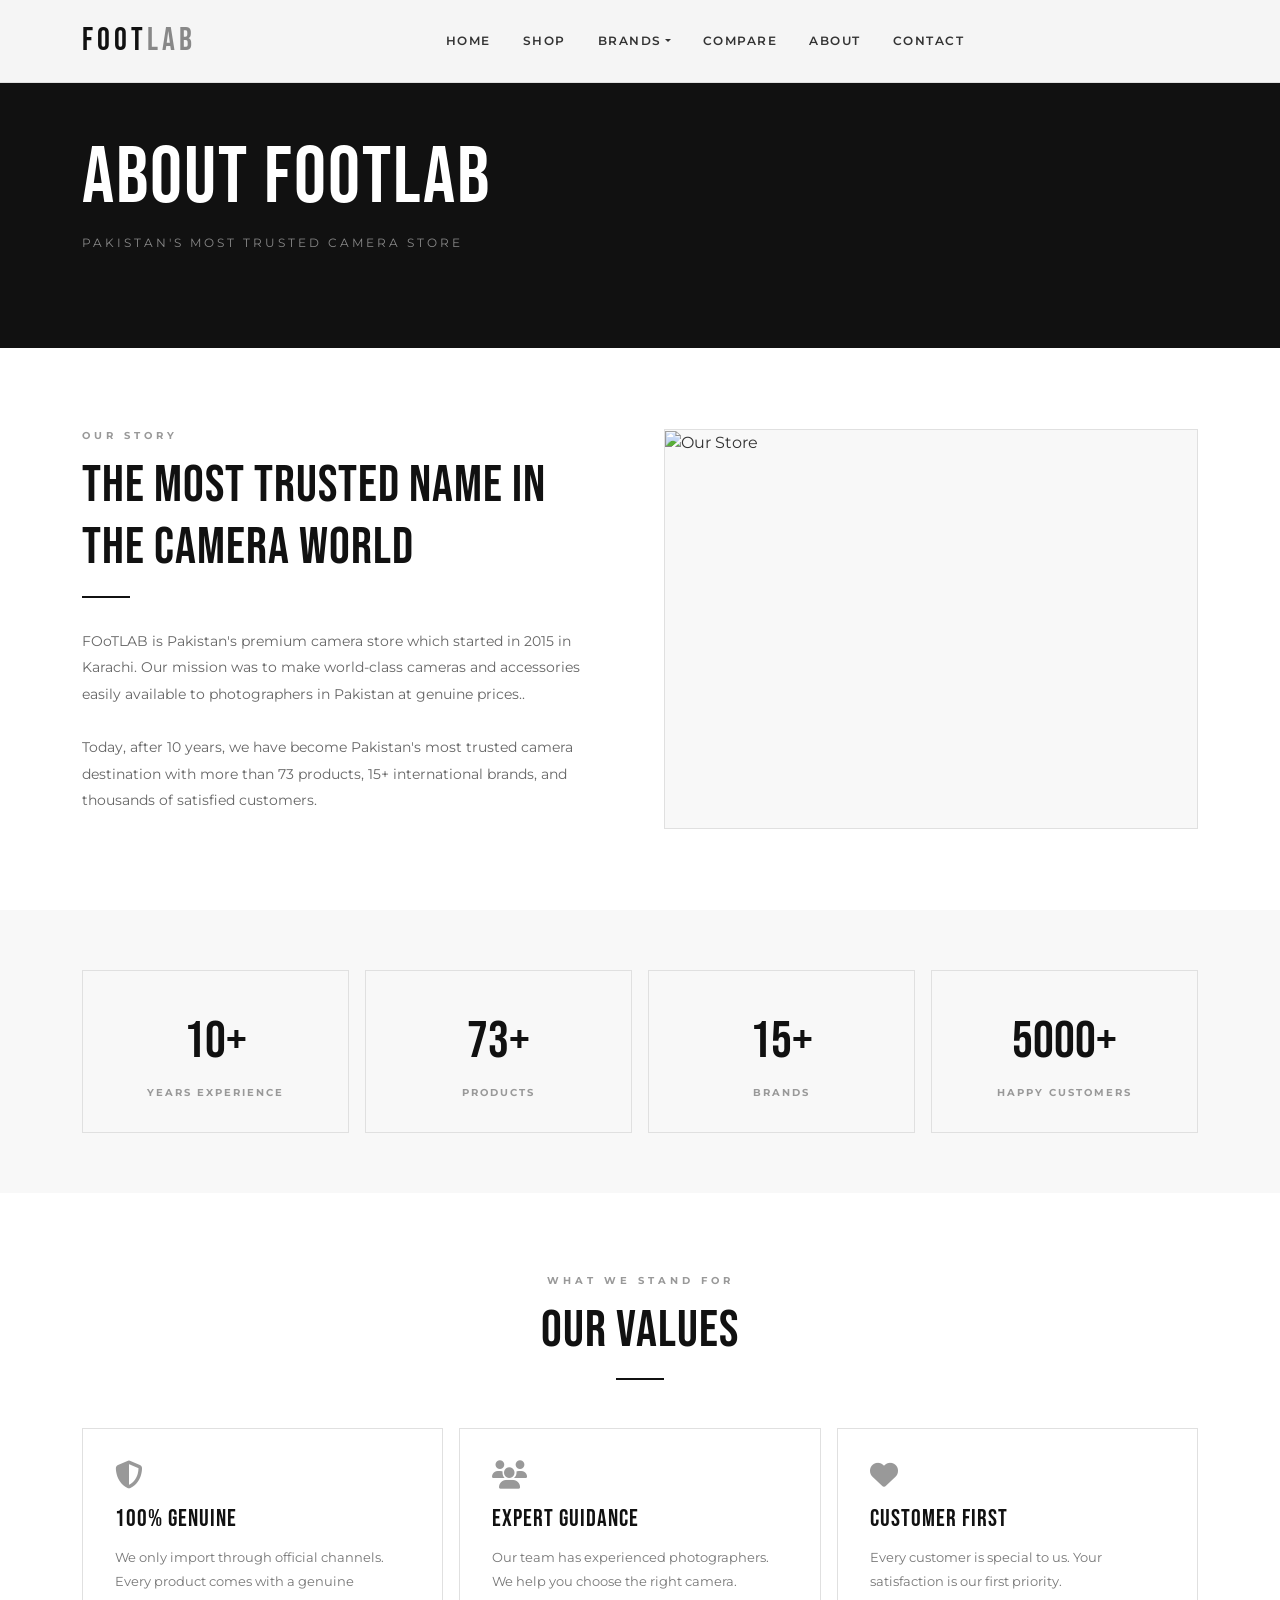
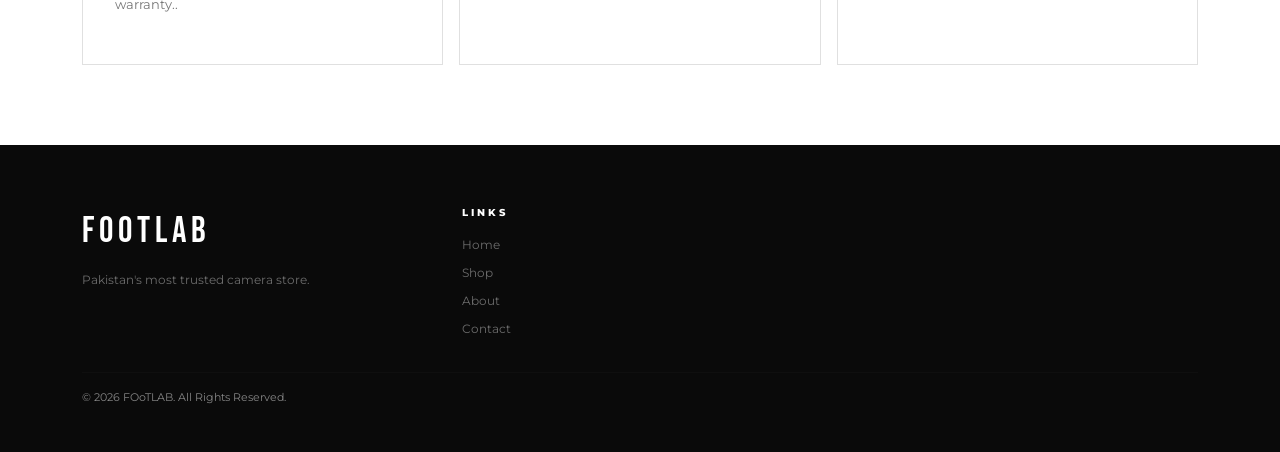
==== pages/about.html @ 653e2190 "new project" ====
<!DOCTYPE html>
<html lang="en">

<head>
  <meta charset="UTF-8">
  <meta name="viewport" content="width=device-width, initial-scale=1.0">
  <title>About Us - FOoTLAB</title>
  <link rel="stylesheet" href="https://cdn.jsdelivr.net/npm/bootstrap@5.3.2/dist/css/bootstrap.min.css">
  <link rel="stylesheet" href="https://cdnjs.cloudflare.com/ajax/libs/font-awesome/6.4.0/css/all.min.css">
  <link
    href="https://fonts.googleapis.com/css2?family=Bebas+Neue&family=Montserrat:wght@300;400;500;600;700&display=swap"
    rel="stylesheet">
  <style>
    :root {
      --black: #111;
      --off-white: #f8f8f8;
      --border: #e0e0e0;
    }

    * {
      margin: 0;
      padding: 0;
      box-sizing: border-box;
    }

    body {
      font-family: 'Montserrat', sans-serif;
      background: #fff;
      color: #333;
    }

    .navbar {
      background: rgba(255, 255, 255, 0.96);
      backdrop-filter: blur(12px);
      border-bottom: 1px solid var(--border);
      padding: 12px 0;
      position: fixed;
      top: 0;
      width: 100%;
      z-index: 1000;
    }

    .navbar.scrolled {
      box-shadow: 0 4px 20px rgba(0, 0, 0, 0.08);
    }

    .navbar-brand {
      font-family: 'Bebas Neue', sans-serif;
      font-size: 32px;
      letter-spacing: 4px;
      color: var(--black) !important;
    }

    .navbar-brand span {
      color: #888;
    }

    .nav-link {
      font-size: 12px;
      font-weight: 600;
      letter-spacing: 1.5px;
      text-transform: uppercase;
      color: #333 !important;
      padding: 8px 16px !important;
    }

    .nav-link:hover {
      color: var(--black) !important;
    }

    .dropdown-menu {
      border: 1px solid var(--border);
      border-radius: 0;
      box-shadow: 0 8px 30px rgba(0, 0, 0, 0.1);
      padding: 8px 0;
    }

    .dropdown-item {
      font-size: 12px;
      font-weight: 600;
      letter-spacing: 1px;
      text-transform: uppercase;
      padding: 10px 20px;
      transition: all 0.2s;
    }

    .dropdown-item:hover {
      background: var(--off-white);
      padding-left: 28px;
    }

    .page-hero {
      background: var(--black);
      padding: 130px 0 80px;
      position: relative;
      overflow: hidden;
    }

    .page-hero::before {
      content: '';
      position: absolute;
      inset: 0;
      background: url('https://tse2.mm.bing.net/th/id/OIP.GCqFS8BpcJ4ZLHNlQjykfwHaE8?rs=1&pid=ImgDetMain&o=7&rm=3') center/cover;
      opacity: 0.15;
    }

    .page-hero-title {
      font-family: 'Bebas Neue', sans-serif;
      font-size: 80px;
      color: white;
      letter-spacing: 2px;
      position: relative;
    }

    .page-hero-sub {
      font-size: 12px;
      color: rgba(255, 255, 255, 0.5);
      letter-spacing: 3px;
      text-transform: uppercase;
      position: relative;
      margin-top: 8px;
    }

    section {
      padding: 80px 0;
    }

    .sec-label {
      font-size: 10px;
      font-weight: 700;
      letter-spacing: 4px;
      text-transform: uppercase;
      color: #999;
      margin-bottom: 12px;
    }

    .sec-title {
      font-family: 'Bebas Neue', sans-serif;
      font-size: 52px;
      letter-spacing: 1px;
      color: var(--black);
    }

    .sec-line {
      width: 48px;
      height: 2px;
      background: var(--black);
      margin: 16px 0 30px;
    }

    .body-text {
      font-size: 14px;
      line-height: 1.9;
      color: #666;
    }

    .stat-box {
      border: 1px solid var(--border);
      padding: 32px;
      text-align: center;
    }

    .stat-num {
      font-family: 'Bebas Neue', sans-serif;
      font-size: 52px;
      color: var(--black);
    }

    .stat-lbl {
      font-size: 10px;
      font-weight: 700;
      letter-spacing: 2px;
      text-transform: uppercase;
      color: #999;
      margin-top: 4px;
    }

    .team-card {
      border: 1px solid var(--border);
      overflow: hidden;
      transition: all 0.3s;
    }

    .team-card:hover {
      transform: translateY(-4px);
      box-shadow: 0 12px 40px rgba(0, 0, 0, 0.1);
    }

    .team-img {
      height: 220px;
      background: var(--off-white);
      overflow: hidden;
    }

    .team-img img {
      width: 100%;
      height: 100%;
      object-fit: cover;
    }

    .team-body {
      padding: 20px;
    }

    .team-name {
      font-family: 'Bebas Neue', sans-serif;
      font-size: 22px;
      letter-spacing: 1px;
      color: var(--black);
    }

    .team-role {
      font-size: 11px;
      font-weight: 700;
      letter-spacing: 2px;
      text-transform: uppercase;
      color: #999;
      margin-top: 4px;
    }

    footer {
      background: #0a0a0a;
      color: rgba(255, 255, 255, 0.5);
      padding: 60px 0 30px;
    }

    .footer-brand {
      font-family: 'Bebas Neue', sans-serif;
      font-size: 36px;
      letter-spacing: 5px;
      color: white;
      margin-bottom: 12px;
    }

    .footer-link {
      display: block;
      font-size: 12px;
      color: rgba(255, 255, 255, 0.4);
      text-decoration: none;
      margin-bottom: 10px;
      transition: color 0.2s;
    }

    .footer-link:hover {
      color: white;
    }
  </style>
</head>

<body>
  <nav class="navbar navbar-expand-lg" id="mainNav">
    <div class="container">
      <a class="navbar-brand" href="../index.html">FOOT<span>LAB</span></a>
      <button class="navbar-toggler border-0" type="button" data-bs-toggle="collapse" data-bs-target="#navMenu"><span
          class="navbar-toggler-icon"></span></button>
      <div class="collapse navbar-collapse" id="navMenu">
        <ul class="navbar-nav mx-auto">
          <li class="nav-item"><a class="nav-link" href="../index.html">Home</a></li>
          <li class="nav-item"><a class="nav-link" href="shop.html">Shop</a></li>
          <li class="nav-item dropdown">
            <a class="nav-link dropdown-toggle" href="#" data-bs-toggle="dropdown">Brands</a>
            <ul class="dropdown-menu" id="brandDropdown">
              <li><a class="dropdown-item" href="shop.html?brand=all">All Brands</a></li>
              <li>
                <hr class="dropdown-divider">
              </li>
            </ul>
          </li>
          <li class="nav-item"><a class="nav-link" href="pages/compare.html">Compare</a></li>
          <li class="nav-item"><a class="nav-link active" href="about.html">About</a></li>
          <li class="nav-item"><a class="nav-link" href="contact.html">Contact</a></li>
        </ul>
      </div>
    </div>
  </nav>

  <div class="page-hero">
    <div class="container">
      <h1 class="page-hero-title">About FOoTLAB</h1>
      <p class="page-hero-sub">Pakistan's Most Trusted Camera Store</p>
    </div>
  </div>

  <!-- Our Story -->
  <section>
    <div class="container">
      <div class="row align-items-center g-5">
        <div class="col-lg-6">
          <p class="sec-label">Our Story</p>
          <h2 class="sec-title">The most trusted name in the camera world</h2>
          <div class="sec-line"></div>
          <p class="body-text">FOoTLAB is Pakistan's premium camera store which started in 2015 in Karachi. Our mission
            was to make world-class cameras
            and accessories easily available to photographers in Pakistan at genuine prices..<br><br>Today, after 10
            years, we have become Pakistan's most trusted camera destination with more than 73 products, 15+
            international brands, and thousands of satisfied customers.</p>
        </div>
        <div class="col-lg-6">
          <div style="background:var(--off-white);border:1px solid var(--border);aspect-ratio:4/3;overflow:hidden;">
            <img src="https://images.unsplash.com/photo-1556906781-9a414e2a9c86?w=800&q=80"
              style="width:100%;height:100%;object-fit:cover;" alt="Our Store">
          </div>
        </div>
      </div>
    </div>
  </section>

  <!-- Stats -->
  <section style="background:var(--off-white);padding:60px 0;">
    <div class="container">
      <div class="row g-3">
        <div class="col-6 col-md-3">
          <div class="stat-box">
            <div class="stat-num">10+</div>
            <div class="stat-lbl">Years Experience</div>
          </div>
        </div>
        <div class="col-6 col-md-3">
          <div class="stat-box">
            <div class="stat-num">73+</div>
            <div class="stat-lbl">Products</div>
          </div>
        </div>
        <div class="col-6 col-md-3">
          <div class="stat-box">
            <div class="stat-num">15+</div>
            <div class="stat-lbl">Brands</div>
          </div>
        </div>
        <div class="col-6 col-md-3">
          <div class="stat-box">
            <div class="stat-num">5000+</div>
            <div class="stat-lbl">Happy Customers</div>
          </div>
        </div>
      </div>
    </div>
  </section>

  <!-- Mission -->
  <section>
    <div class="container">
      <div class="text-center mb-5">
        <p class="sec-label">What We Stand For</p>
        <h2 class="sec-title">Our Values</h2>
        <div class="sec-line mx-auto"></div>
      </div>
      <div class="row g-3">
        <div class="col-md-4">
          <div style="padding:32px;border:1px solid var(--border);height:100%;">
            <i class="fas fa-shield-alt" style="font-size:28px;margin-bottom:16px;color:#999;"></i>
            <h3
              style="font-family:'Bebas Neue',sans-serif;font-size:24px;letter-spacing:1px;color:var(--black);margin-bottom:12px;">
              100% Genuine</h3>
            <p style="font-size:13px;color:#777;line-height:1.8;">We only import through official channels. Every
              product comes with a genuine warranty..</p>
          </div>
        </div>
        <div class="col-md-4">
          <div style="padding:32px;border:1px solid var(--border);height:100%;">
            <i class="fas fa-users" style="font-size:28px;margin-bottom:16px;color:#999;"></i>
            <h3
              style="font-family:'Bebas Neue',sans-serif;font-size:24px;letter-spacing:1px;color:var(--black);margin-bottom:12px;">
              Expert Guidance</h3>
            <p style="font-size:13px;color:#777;line-height:1.8;">Our team has experienced photographers. We help you
              choose the right camera.</p>
          </div>
        </div>
        <div class="col-md-4">
          <div style="padding:32px;border:1px solid var(--border);height:100%;">
            <i class="fas fa-heart" style="font-size:28px;margin-bottom:16px;color:#999;"></i>
            <h3
              style="font-family:'Bebas Neue',sans-serif;font-size:24px;letter-spacing:1px;color:var(--black);margin-bottom:12px;">
              Customer First</h3>
            <p style="font-size:13px;color:#777;line-height:1.8;">Every customer is special to us. Your satisfaction is
              our first priority.</p>
          </div>
        </div>
      </div>
    </div>
  </section>

  <footer>
    <div class="container">
      <div class="row g-4 mb-4">
        <div class="col-lg-4">
          <div class="footer-brand">FOoTLAB</div>
          <p style="font-size:12px;color:rgba(255,255,255,0.4);">Pakistan's most trusted camera store.</p>
        </div>
        <div class="col-6 col-lg-2">
          <div
            style="font-size:10px;font-weight:800;letter-spacing:3px;text-transform:uppercase;color:white;margin-bottom:16px;">
            Links</div>
          <a href="../index.html" class="footer-link">Home</a>
          <a href="shop.html" class="footer-link">Shop</a>
          <a href="about.html" class="footer-link">About</a>
          <a href="contact.html" class="footer-link">Contact</a>
        </div>
      </div>
      <hr style="border-color:rgba(255,255,255,0.08);">
      <p style="font-size:11px;">© 2026 FOoTLAB. All Rights Reserved.</p>
    </div>
  </footer>

  <script src="https://code.jquery.com/jquery-3.7.1.min.js"></script>
  <script src="https://cdn.jsdelivr.net/npm/bootstrap@5.3.2/dist/js/bootstrap.bundle.min.js"></script>
  <script src="../assets/js/products.js"></script>
  <script>
    $(window).on('scroll', function () { if ($(this).scrollTop() > 50) $('#mainNav').addClass('scrolled'); else $('#mainNav').removeClass('scrolled'); });
    brands.forEach(b => { $('#brandDropdown').append(`<li><a class="dropdown-item" href="shop.html?brand=${b}">${b}</a></li>`); });
  </script>
</body>

</html>
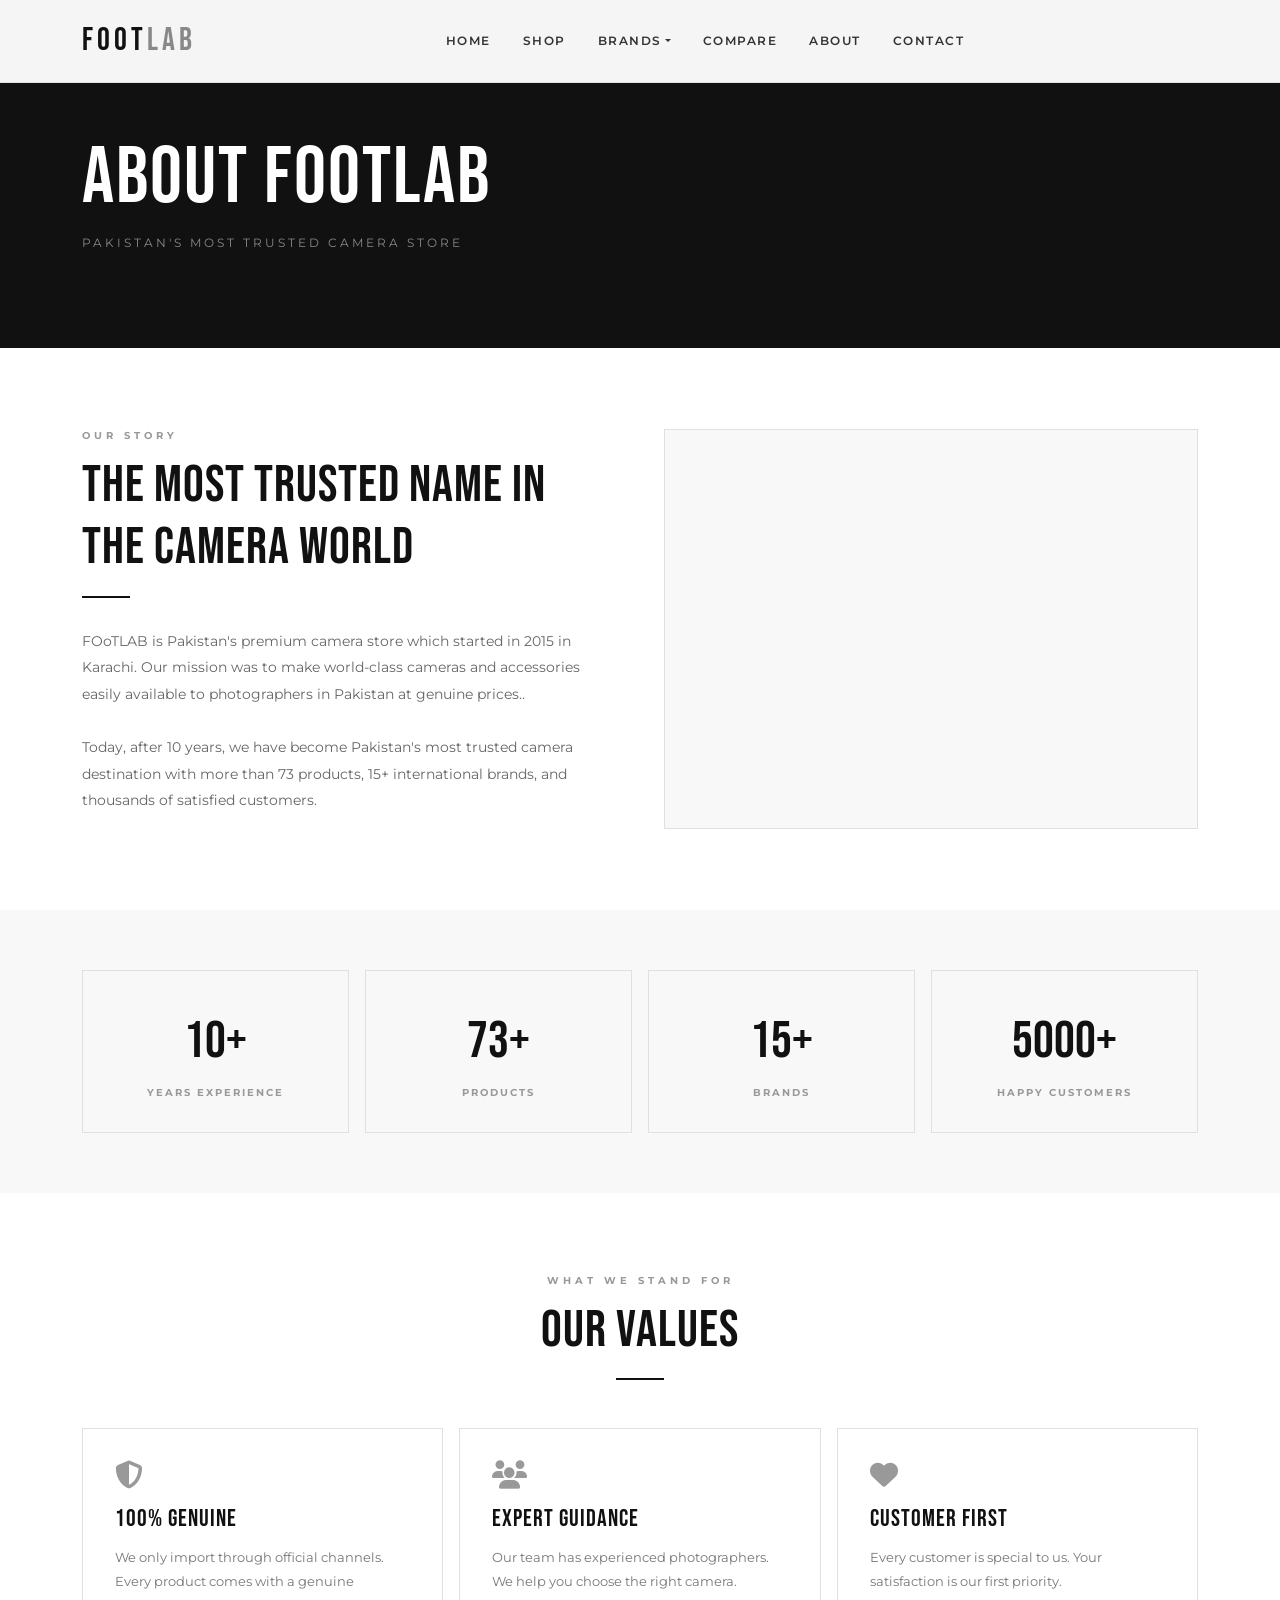
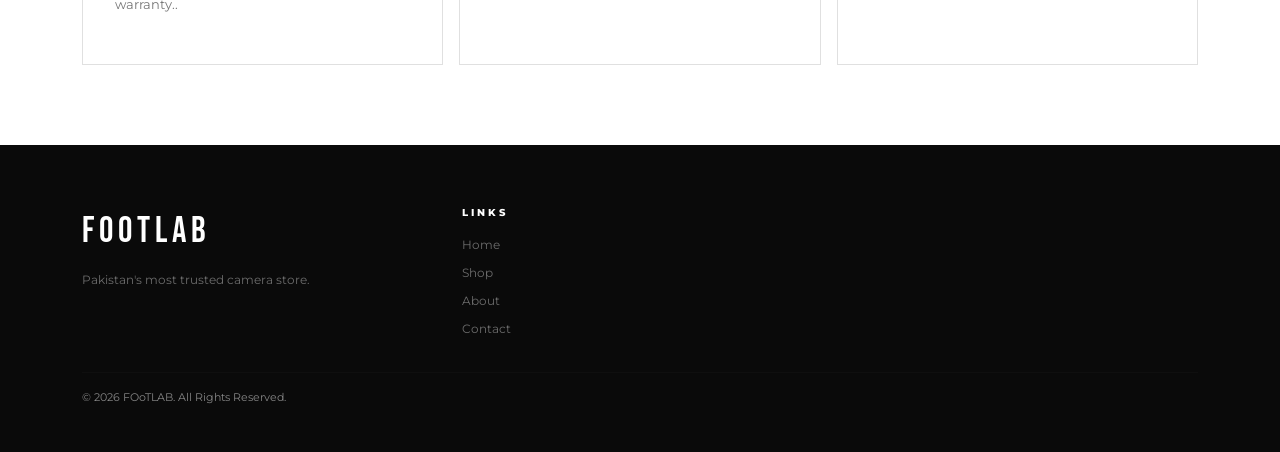
==== commit 05b385ca: "mustafa faisal" ====
--- a/pages/about.html
+++ b/pages/about.html
@@ -10,265 +10,33 @@
   <link
     href="https://fonts.googleapis.com/css2?family=Bebas+Neue&family=Montserrat:wght@300;400;500;600;700&display=swap"
     rel="stylesheet">
-  <style>
-    :root {
-      --black: #111;
-      --off-white: #f8f8f8;
-      --border: #e0e0e0;
-    }
-
-    * {
-      margin: 0;
-      padding: 0;
-      box-sizing: border-box;
-    }
-
-    body {
-      font-family: 'Montserrat', sans-serif;
-      background: #fff;
-      color: #333;
-    }
-
-    .navbar {
-      background: rgba(255, 255, 255, 0.96);
-      backdrop-filter: blur(12px);
-      border-bottom: 1px solid var(--border);
-      padding: 12px 0;
-      position: fixed;
-      top: 0;
-      width: 100%;
-      z-index: 1000;
-    }
-
-    .navbar.scrolled {
-      box-shadow: 0 4px 20px rgba(0, 0, 0, 0.08);
-    }
-
-    .navbar-brand {
-      font-family: 'Bebas Neue', sans-serif;
-      font-size: 32px;
-      letter-spacing: 4px;
-      color: var(--black) !important;
-    }
-
-    .navbar-brand span {
-      color: #888;
-    }
-
-    .nav-link {
-      font-size: 12px;
-      font-weight: 600;
-      letter-spacing: 1.5px;
-      text-transform: uppercase;
-      color: #333 !important;
-      padding: 8px 16px !important;
-    }
-
-    .nav-link:hover {
-      color: var(--black) !important;
-    }
-
-    .dropdown-menu {
-      border: 1px solid var(--border);
-      border-radius: 0;
-      box-shadow: 0 8px 30px rgba(0, 0, 0, 0.1);
-      padding: 8px 0;
-    }
-
-    .dropdown-item {
-      font-size: 12px;
-      font-weight: 600;
-      letter-spacing: 1px;
-      text-transform: uppercase;
-      padding: 10px 20px;
-      transition: all 0.2s;
-    }
-
-    .dropdown-item:hover {
-      background: var(--off-white);
-      padding-left: 28px;
-    }
-
-    .page-hero {
-      background: var(--black);
-      padding: 130px 0 80px;
-      position: relative;
-      overflow: hidden;
-    }
-
-    .page-hero::before {
-      content: '';
-      position: absolute;
-      inset: 0;
-      background: url('https://tse2.mm.bing.net/th/id/OIP.GCqFS8BpcJ4ZLHNlQjykfwHaE8?rs=1&pid=ImgDetMain&o=7&rm=3') center/cover;
-      opacity: 0.15;
-    }
-
-    .page-hero-title {
-      font-family: 'Bebas Neue', sans-serif;
-      font-size: 80px;
-      color: white;
-      letter-spacing: 2px;
-      position: relative;
-    }
-
-    .page-hero-sub {
-      font-size: 12px;
-      color: rgba(255, 255, 255, 0.5);
-      letter-spacing: 3px;
-      text-transform: uppercase;
-      position: relative;
-      margin-top: 8px;
-    }
-
-    section {
-      padding: 80px 0;
-    }
-
-    .sec-label {
-      font-size: 10px;
-      font-weight: 700;
-      letter-spacing: 4px;
-      text-transform: uppercase;
-      color: #999;
-      margin-bottom: 12px;
-    }
-
-    .sec-title {
-      font-family: 'Bebas Neue', sans-serif;
-      font-size: 52px;
-      letter-spacing: 1px;
-      color: var(--black);
-    }
-
-    .sec-line {
-      width: 48px;
-      height: 2px;
-      background: var(--black);
-      margin: 16px 0 30px;
-    }
-
-    .body-text {
-      font-size: 14px;
-      line-height: 1.9;
-      color: #666;
-    }
-
-    .stat-box {
-      border: 1px solid var(--border);
-      padding: 32px;
-      text-align: center;
-    }
-
-    .stat-num {
-      font-family: 'Bebas Neue', sans-serif;
-      font-size: 52px;
-      color: var(--black);
-    }
-
-    .stat-lbl {
-      font-size: 10px;
-      font-weight: 700;
-      letter-spacing: 2px;
-      text-transform: uppercase;
-      color: #999;
-      margin-top: 4px;
-    }
-
-    .team-card {
-      border: 1px solid var(--border);
-      overflow: hidden;
-      transition: all 0.3s;
-    }
-
-    .team-card:hover {
-      transform: translateY(-4px);
-      box-shadow: 0 12px 40px rgba(0, 0, 0, 0.1);
-    }
-
-    .team-img {
-      height: 220px;
-      background: var(--off-white);
-      overflow: hidden;
-    }
-
-    .team-img img {
-      width: 100%;
-      height: 100%;
-      object-fit: cover;
-    }
-
-    .team-body {
-      padding: 20px;
-    }
-
-    .team-name {
-      font-family: 'Bebas Neue', sans-serif;
-      font-size: 22px;
-      letter-spacing: 1px;
-      color: var(--black);
-    }
-
-    .team-role {
-      font-size: 11px;
-      font-weight: 700;
-      letter-spacing: 2px;
-      text-transform: uppercase;
-      color: #999;
-      margin-top: 4px;
-    }
-
-    footer {
-      background: #0a0a0a;
-      color: rgba(255, 255, 255, 0.5);
-      padding: 60px 0 30px;
-    }
-
-    .footer-brand {
-      font-family: 'Bebas Neue', sans-serif;
-      font-size: 36px;
-      letter-spacing: 5px;
-      color: white;
-      margin-bottom: 12px;
-    }
-
-    .footer-link {
-      display: block;
-      font-size: 12px;
-      color: rgba(255, 255, 255, 0.4);
-      text-decoration: none;
-      margin-bottom: 10px;
-      transition: color 0.2s;
-    }
-
-    .footer-link:hover {
-      color: white;
-    }
-  </style>
+  <link rel="stylesheet" href="css/about.css">
 </head>
 
 <body>
   <nav class="navbar navbar-expand-lg" id="mainNav">
     <div class="container">
-      <a class="navbar-brand" href="../index.html">FOOT<span>LAB</span></a>
+      <a class="navbar-brand" href="../index.html">FOoT<span>LAB</span></a>
       <button class="navbar-toggler border-0" type="button" data-bs-toggle="collapse" data-bs-target="#navMenu"><span
           class="navbar-toggler-icon"></span></button>
       <div class="collapse navbar-collapse" id="navMenu">
         <ul class="navbar-nav mx-auto">
           <li class="nav-item"><a class="nav-link" href="../index.html">Home</a></li>
           <li class="nav-item"><a class="nav-link" href="shop.html">Shop</a></li>
+          <!-- BRANDS DROPDOWN (SCROLLABLE) -->
           <li class="nav-item dropdown">
             <a class="nav-link dropdown-toggle" href="#" data-bs-toggle="dropdown">Brands</a>
-            <ul class="dropdown-menu" id="brandDropdown">
-              <li><a class="dropdown-item" href="shop.html?brand=all">All Brands</a></li>
+            <ul class="dropdown-menu" id="brandDropdown" style="max-height: 250px; overflow-y: auto;">
+              <li><a class="dropdown-item" href="pages/shop.html?brand=all">All Brands</a></li>
               <li>
                 <hr class="dropdown-divider">
               </li>
-            </ul>
           </li>
-          <li class="nav-item"><a class="nav-link" href="pages/compare.html">Compare</a></li>
-          <li class="nav-item"><a class="nav-link active" href="about.html">About</a></li>
-          <li class="nav-item"><a class="nav-link" href="contact.html">Contact</a></li>
+        </ul>
+        </li>
+        <li class="nav-item"><a class="nav-link" href="compare.html">Compare</a></li>
+        <li class="nav-item"><a class="nav-link active" href="about.html">About</a></li>
+        <li class="nav-item"><a class="nav-link" href="contact.html">Contact</a></li>
         </ul>
       </div>
     </div>
@@ -297,8 +65,10 @@
         </div>
         <div class="col-lg-6">
           <div style="background:var(--off-white);border:1px solid var(--border);aspect-ratio:4/3;overflow:hidden;">
-            <img src="https://images.unsplash.com/photo-1556906781-9a414e2a9c86?w=800&q=80"
+            <iframe
+              src="https://www.google.com/maps/embed?pb=!1m18!1m12!1m3!1d3620.0!2d67.0099!3d24.8607!2m3!1f0!2f0!3f0!3m2!1i1024!2i768!4f13.1!3m3!1m2!1s0x3eb33e9bf9252ae5%3A0x2a050e1157db1c54!2sSaddar%2C+Karachi%2C+Karachi+City%2C+Sindh%2C+Pakistan!5e0!3m2!1sen!2s!4v1"
               style="width:100%;height:100%;object-fit:cover;" alt="Our Store">
+            </iframe>
           </div>
         </div>
       </div>
@@ -405,9 +175,7 @@
   <script src="https://code.jquery.com/jquery-3.7.1.min.js"></script>
   <script src="https://cdn.jsdelivr.net/npm/bootstrap@5.3.2/dist/js/bootstrap.bundle.min.js"></script>
   <script src="../assets/js/products.js"></script>
-  <script>
-    $(window).on('scroll', function () { if ($(this).scrollTop() > 50) $('#mainNav').addClass('scrolled'); else $('#mainNav').removeClass('scrolled'); });
-    brands.forEach(b => { $('#brandDropdown').append(`<li><a class="dropdown-item" href="shop.html?brand=${b}">${b}</a></li>`); });
+  <script src="javascript/about.js">
   </script>
 </body>
 
--- a/pages/css/about.css
+++ b/pages/css/about.css
@@ -0,0 +1,233 @@
+ :root {
+     --black: #111;
+     --off-white: #f8f8f8;
+     --border: #e0e0e0;
+ }
+
+ * {
+     margin: 0;
+     padding: 0;
+     box-sizing: border-box;
+ }
+
+ body {
+     font-family: 'Montserrat', sans-serif;
+     background: #fff;
+     color: #333;
+ }
+
+ .navbar {
+     background: rgba(255, 255, 255, 0.96);
+     backdrop-filter: blur(12px);
+     border-bottom: 1px solid var(--border);
+     padding: 12px 0;
+     position: fixed;
+     top: 0;
+     width: 100%;
+     z-index: 1000;
+ }
+
+ .navbar.scrolled {
+     box-shadow: 0 4px 20px rgba(0, 0, 0, 0.08);
+ }
+
+ .navbar-brand {
+     font-family: 'Bebas Neue', sans-serif;
+     font-size: 32px;
+     letter-spacing: 4px;
+     color: var(--black) !important;
+ }
+
+ .navbar-brand span {
+     color: #888;
+ }
+
+ .nav-link {
+     font-size: 12px;
+     font-weight: 600;
+     letter-spacing: 1.5px;
+     text-transform: uppercase;
+     color: #333 !important;
+     padding: 8px 16px !important;
+ }
+
+ .nav-link:hover {
+     color: var(--black) !important;
+ }
+
+ .dropdown-menu {
+     border: 1px solid var(--border);
+     border-radius: 0;
+     box-shadow: 0 8px 30px rgba(0, 0, 0, 0.1);
+     padding: 8px 0;
+ }
+
+ .dropdown-item {
+     font-size: 12px;
+     font-weight: 600;
+     letter-spacing: 1px;
+     text-transform: uppercase;
+     padding: 10px 20px;
+     transition: all 0.2s;
+ }
+
+ .dropdown-item:hover {
+     background: var(--off-white);
+     padding-left: 28px;
+ }
+
+ .page-hero {
+     background: var(--black);
+     padding: 130px 0 80px;
+     position: relative;
+     overflow: hidden;
+ }
+
+ .page-hero::before {
+     content: '';
+     position: absolute;
+     inset: 0;
+     background: url('https://tse2.mm.bing.net/th/id/OIP.GCqFS8BpcJ4ZLHNlQjykfwHaE8?rs=1&pid=ImgDetMain&o=7&rm=3') center/cover;
+     opacity: 0.15;
+ }
+
+ .page-hero-title {
+     font-family: 'Bebas Neue', sans-serif;
+     font-size: 80px;
+     color: white;
+     letter-spacing: 2px;
+     position: relative;
+ }
+
+ .page-hero-sub {
+     font-size: 12px;
+     color: rgba(255, 255, 255, 0.5);
+     letter-spacing: 3px;
+     text-transform: uppercase;
+     position: relative;
+     margin-top: 8px;
+ }
+
+ section {
+     padding: 80px 0;
+ }
+
+ .sec-label {
+     font-size: 10px;
+     font-weight: 700;
+     letter-spacing: 4px;
+     text-transform: uppercase;
+     color: #999;
+     margin-bottom: 12px;
+ }
+
+ .sec-title {
+     font-family: 'Bebas Neue', sans-serif;
+     font-size: 52px;
+     letter-spacing: 1px;
+     color: var(--black);
+ }
+
+ .sec-line {
+     width: 48px;
+     height: 2px;
+     background: var(--black);
+     margin: 16px 0 30px;
+ }
+
+ .body-text {
+     font-size: 14px;
+     line-height: 1.9;
+     color: #666;
+ }
+
+ .stat-box {
+     border: 1px solid var(--border);
+     padding: 32px;
+     text-align: center;
+ }
+
+ .stat-num {
+     font-family: 'Bebas Neue', sans-serif;
+     font-size: 52px;
+     color: var(--black);
+ }
+
+ .stat-lbl {
+     font-size: 10px;
+     font-weight: 700;
+     letter-spacing: 2px;
+     text-transform: uppercase;
+     color: #999;
+     margin-top: 4px;
+ }
+
+ .team-card {
+     border: 1px solid var(--border);
+     overflow: hidden;
+     transition: all 0.3s;
+ }
+
+ .team-card:hover {
+     transform: translateY(-4px);
+     box-shadow: 0 12px 40px rgba(0, 0, 0, 0.1);
+ }
+
+ .team-img {
+     height: 220px;
+     background: var(--off-white);
+     overflow: hidden;
+ }
+
+ .team-img img {
+     width: 100%;
+     height: 100%;
+     object-fit: cover;
+ }
+
+ .team-body {
+     padding: 20px;
+ }
+
+ .team-name {
+     font-family: 'Bebas Neue', sans-serif;
+     font-size: 22px;
+     letter-spacing: 1px;
+     color: var(--black);
+ }
+
+ .team-role {
+     font-size: 11px;
+     font-weight: 700;
+     letter-spacing: 2px;
+     text-transform: uppercase;
+     color: #999;
+     margin-top: 4px;
+ }
+
+ footer {
+     background: #0a0a0a;
+     color: rgba(255, 255, 255, 0.5);
+     padding: 60px 0 30px;
+ }
+
+ .footer-brand {
+     font-family: 'Bebas Neue', sans-serif;
+     font-size: 36px;
+     letter-spacing: 5px;
+     color: white;
+     margin-bottom: 12px;
+ }
+
+ .footer-link {
+     display: block;
+     font-size: 12px;
+     color: rgba(255, 255, 255, 0.4);
+     text-decoration: none;
+     margin-bottom: 10px;
+     transition: color 0.2s;
+ }
+
+ .footer-link:hover {
+     color: white;
+ }
